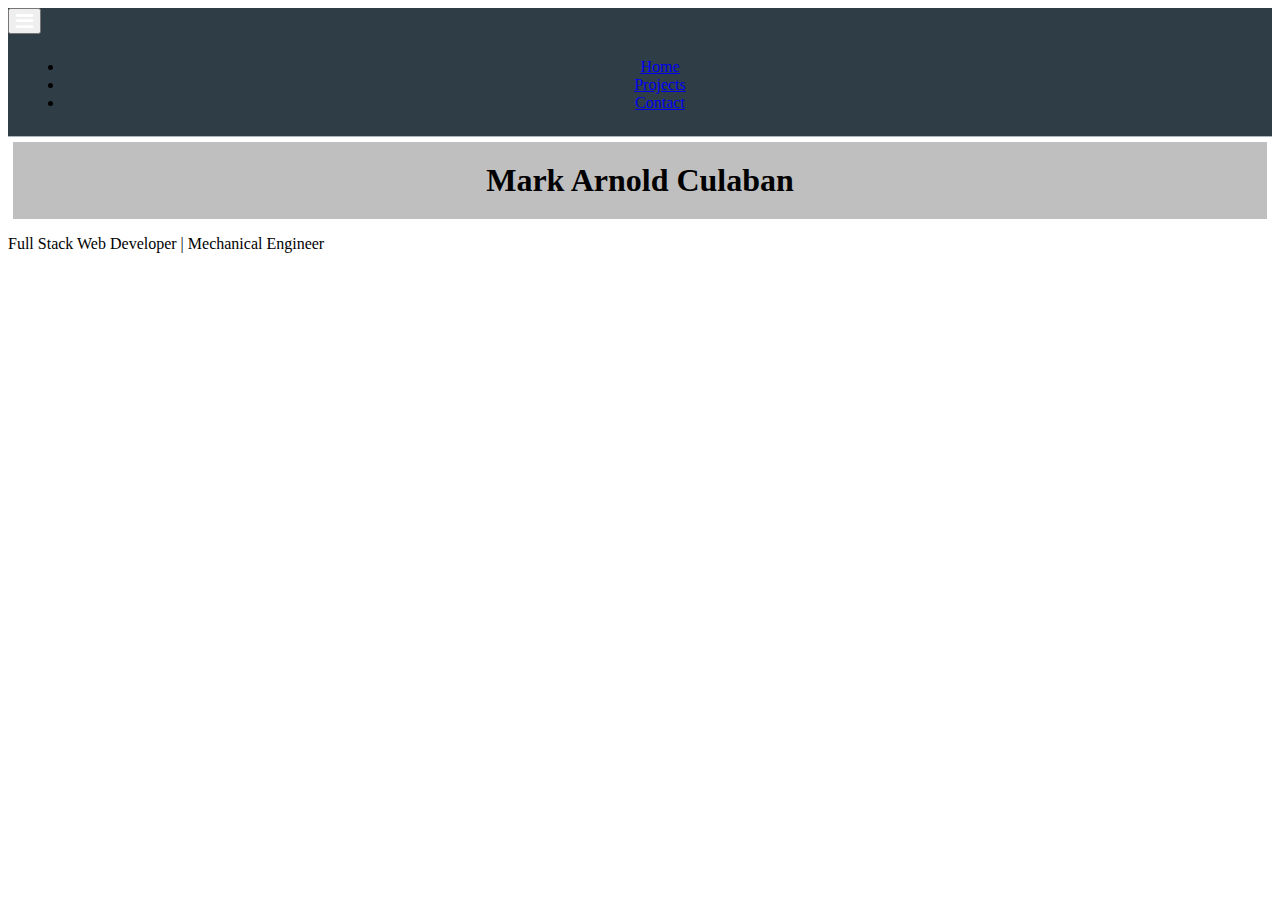
==== Activity/index.html @ c7e907ae "capstone" ====
<!DOCTYPE html>
<html>
  <head>
    <!-- Required meta tags -->
    <meta charset="utf-8">
    <meta name="viewport" content="width=device-width, initial-scale=1, shrink-to-fit=no">

    <!-- Bootstrap CSS -->
    <link rel="stylesheet" href="https://cdn.jsdelivr.net/npm/bootstrap@4.6.0/dist/css/bootstrap.min.css" integrity="sha384-B0vP5xmATw1+K9KRQjQERJvTumQW0nPEzvF6L/Z6nronJ3oUOFUFpCjEUQouq2+l" crossorigin="anonymous">

    <title>Mark Culaban | Developer</title>
    <link rel="shortcut icon" href="./images/logo.png">

    <!-- Google Font -->
    <link rel="preconnect" href="https://fonts.gstatic.com">
    <link href="https://fonts.googleapis.com/css2?family=Lexend+Deca&display=swap" rel="stylesheet">

    <!-- Social Media icon library -->
    <link rel="stylesheet" href="https://cdnjs.cloudflare.com/ajax/libs/font-awesome/4.7.0/css/font-awesome.min.css">

    <!-- Local CSS -->
    <link rel="stylesheet" type="text/css" href="index.css">
  </head>
  <body>
    <!-- Nav Bar -->
    <nav class="navbar navbar-expand-lg navbarbg fixed-top">
      <button class="navbar-toggler" type="button" data-toggle="collapse" data-target="#navbarSupportedContent" aria-controls="navbarSupportedContent" aria-expanded="false" aria-label="Toggle navigation">
        <span class="navbar-toggler-icon">
            <!-- for changing toggle bottun -->
            <i class="fa fa-navicon" style="color:#fff; font-size:20px;"></i>
        </span>
      </button>
      <div id="navbarSupportedContent" class="collapse navbar-collapse">
        <ul class="navbar-nav">
          <li class="nav-item">
            <a class="nav-link text-light" href="#landing-page">Home<span class="sr-only">(current)</span></a>
          </li>
          <li class="nav-item">
            <a class="nav-link text-light" href="#project-section">Projects</a>
          </li>
          <li class="nav-item">
            <a class="nav-link text-light" href="#contact-section">Contact</a>
          </li>
        </ul>
      </div>
    </nav>

    <!-- Landing Page -->
    <div id="landing-page" class="jumbotron jumbotron-fluid">
     <div class="container">
       <h1 id="name" class="display-4">Mark Arnold Culaban</h1>
       <!-- <h1 id="shadow-text" class="display-4 mirror-me">JM Culaban</h1> -->
       <p class="lead">Full Stack Web Developer | Mechanical Engineer</p>
       <p></p>
     </div> 
    </div>



    
    
    <!-- Option 1: jQuery and Bootstrap Bundle (includes Popper) -->
    <script src="https://code.jquery.com/jquery-3.5.1.slim.min.js" integrity="sha384-DfXdz2htPH0lsSSs5nCTpuj/zy4C+OGpamoFVy38MVBnE+IbbVYUew+OrCXaRkfj" crossorigin="anonymous"></script>
    <script src="https://cdn.jsdelivr.net/npm/bootstrap@4.6.0/dist/js/bootstrap.bundle.min.js" integrity="sha384-Piv4xVNRyMGpqkS2by6br4gNJ7DXjqk09RmUpJ8jgGtD7zP9yug3goQfGII0yAns" crossorigin="anonymous"></script>

    <!-- Transparent NavBar -->
    <script>
      $(function () {
        $(document).scroll(function () {
          var $nav = $(".fixed-top");
          $nav.toggleClass('scrolled', $(this).scrollTop() > $nav.height());
        });
      });
    </script>
  </body>
</html>
---- Activity/index.css ----
.navbarbg {
	background-color: #2f3e46;
}


.navbar-expand-lg .navbar-collapse {
justify-content: center;
flex-basis: auto;
}

.navbar .navbar-collapse {

background: none;
border-bottom: 1px solid #adb5bd;
padding: 8px 16px 8px 16px;
  text-align: center;
}

.navbar-toggler-icon {
	color: white;
}


#name {
   	text-align: center;
    background-color: rgba(0, 0, 0, 0.25);
    padding: 20px 5px;
    margin: 5px;
    
}
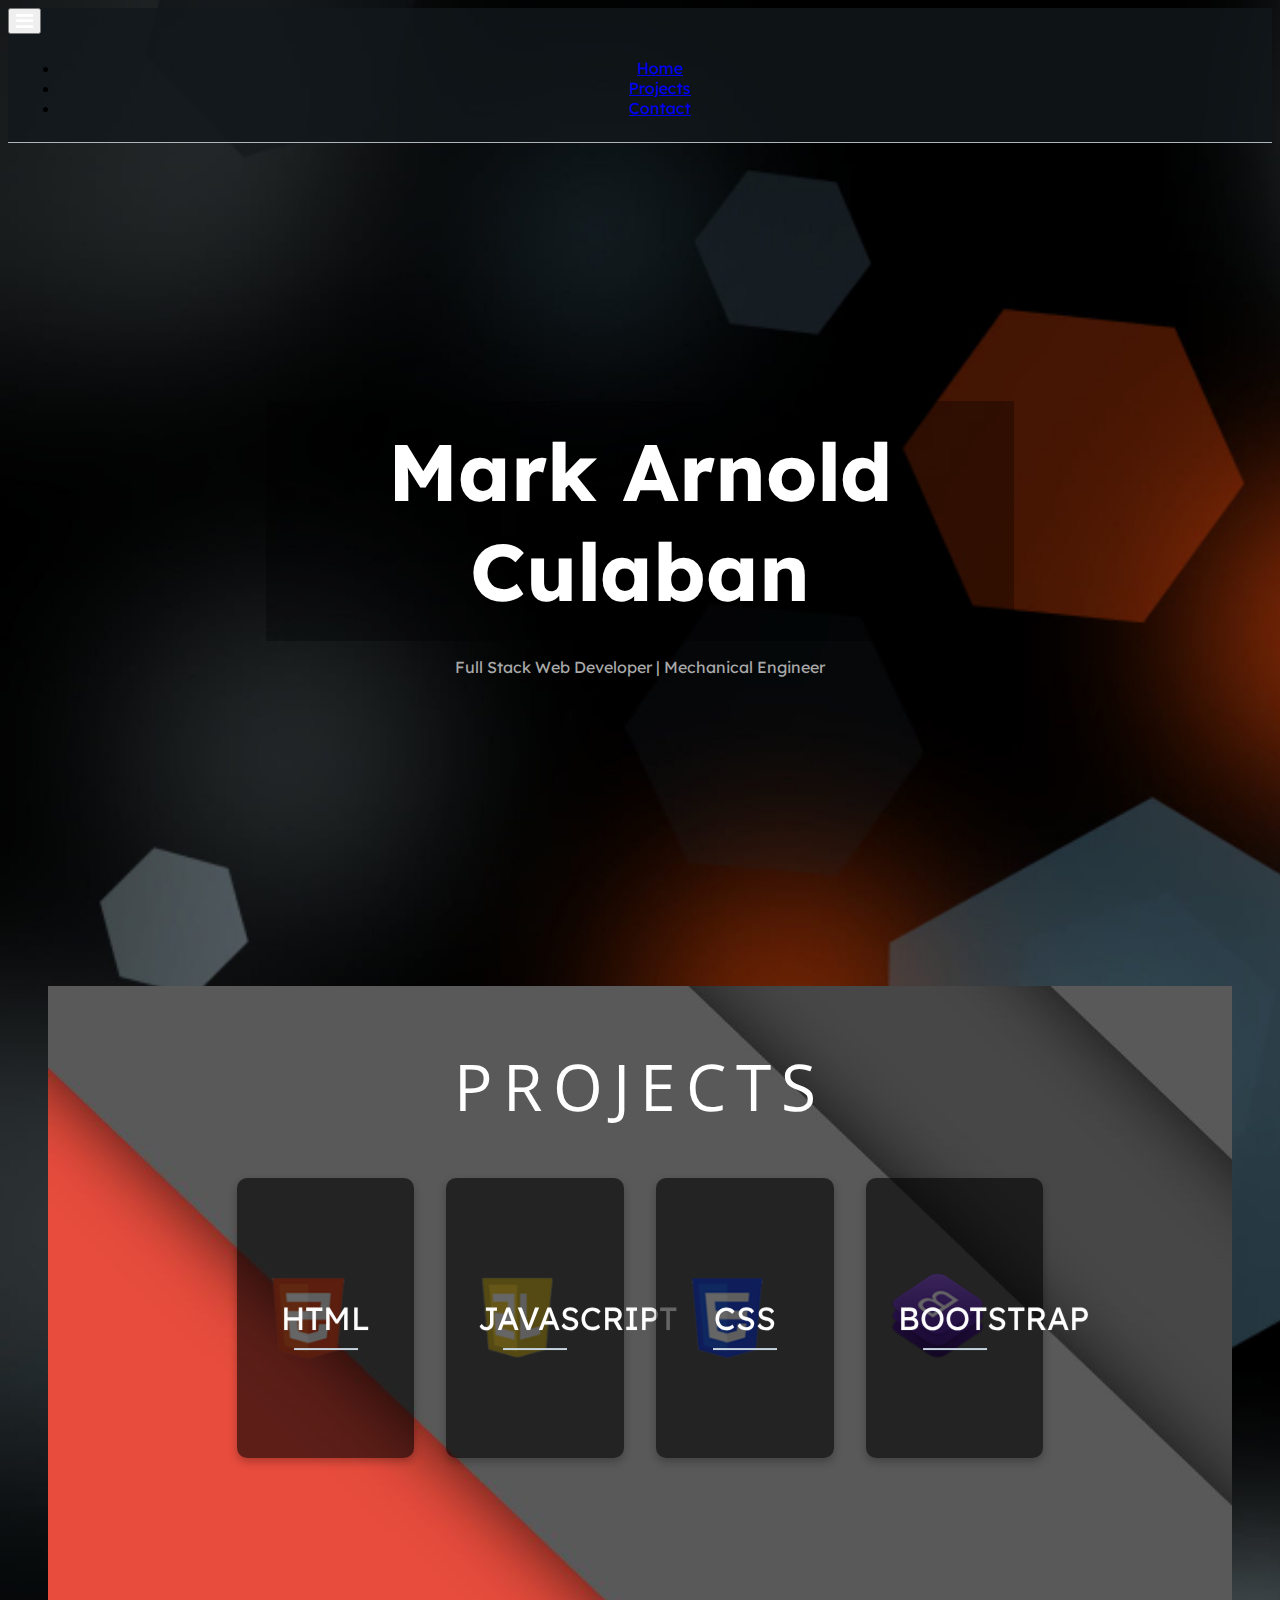
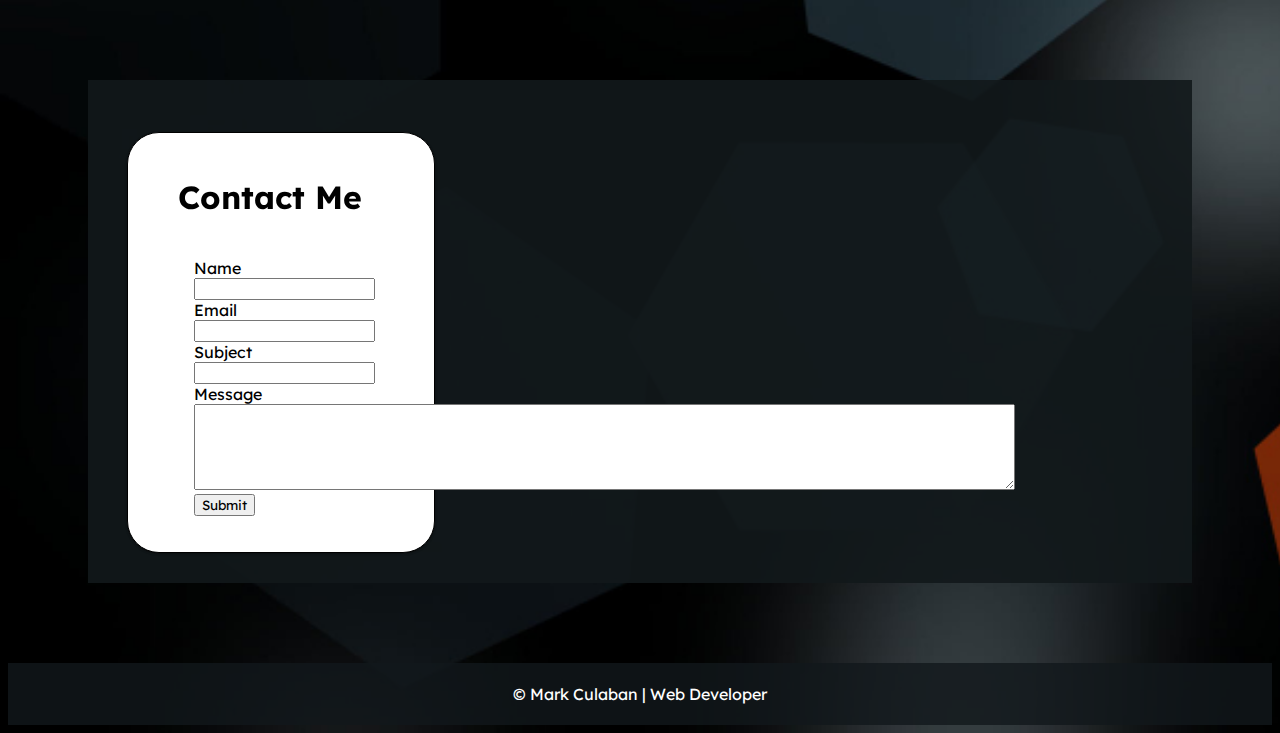
==== commit f5c12d51: "Added Portfolio Codes" ====
--- a/Activity/index.html
+++ b/Activity/index.html
@@ -1,76 +1,217 @@
 <!DOCTYPE html>
-<html>
-  <head>
-    <!-- Required meta tags -->
-    <meta charset="utf-8">
-    <meta name="viewport" content="width=device-width, initial-scale=1, shrink-to-fit=no">
-
-    <!-- Bootstrap CSS -->
-    <link rel="stylesheet" href="https://cdn.jsdelivr.net/npm/bootstrap@4.6.0/dist/css/bootstrap.min.css" integrity="sha384-B0vP5xmATw1+K9KRQjQERJvTumQW0nPEzvF6L/Z6nronJ3oUOFUFpCjEUQouq2+l" crossorigin="anonymous">
-
-    <title>Mark Culaban | Developer</title>
-    <link rel="shortcut icon" href="./images/logo.png">
-
-    <!-- Google Font -->
-    <link rel="preconnect" href="https://fonts.gstatic.com">
-    <link href="https://fonts.googleapis.com/css2?family=Lexend+Deca&display=swap" rel="stylesheet">
-
-    <!-- Social Media icon library -->
-    <link rel="stylesheet" href="https://cdnjs.cloudflare.com/ajax/libs/font-awesome/4.7.0/css/font-awesome.min.css">
-
-    <!-- Local CSS -->
-    <link rel="stylesheet" type="text/css" href="index.css">
-  </head>
-  <body>
-    <!-- Nav Bar -->
-    <nav class="navbar navbar-expand-lg navbarbg fixed-top">
-      <button class="navbar-toggler" type="button" data-toggle="collapse" data-target="#navbarSupportedContent" aria-controls="navbarSupportedContent" aria-expanded="false" aria-label="Toggle navigation">
-        <span class="navbar-toggler-icon">
-            <!-- for changing toggle bottun -->
-            <i class="fa fa-navicon" style="color:#fff; font-size:20px;"></i>
-        </span>
-      </button>
-      <div id="navbarSupportedContent" class="collapse navbar-collapse">
-        <ul class="navbar-nav">
-          <li class="nav-item">
-            <a class="nav-link text-light" href="#landing-page">Home<span class="sr-only">(current)</span></a>
-          </li>
-          <li class="nav-item">
-            <a class="nav-link text-light" href="#project-section">Projects</a>
-          </li>
-          <li class="nav-item">
-            <a class="nav-link text-light" href="#contact-section">Contact</a>
-          </li>
-        </ul>
-      </div>
-    </nav>
-
-    <!-- Landing Page -->
-    <div id="landing-page" class="jumbotron jumbotron-fluid">
-     <div class="container">
-       <h1 id="name" class="display-4">Mark Arnold Culaban</h1>
-       <!-- <h1 id="shadow-text" class="display-4 mirror-me">JM Culaban</h1> -->
-       <p class="lead">Full Stack Web Developer | Mechanical Engineer</p>
-       <p></p>
-     </div> 
+<html lang="eng">
+<head>
+  <!-- Required meta tags -->
+  <meta charset="utf-8">
+  <meta name="viewport" content="width=device-width, initial-scale=1, shrink-to-fit=no">
+
+  <!-- Bootstrap CSS -->
+  <link rel="stylesheet" href="https://cdn.jsdelivr.net/npm/bootstrap@4.6.0/dist/css/bootstrap.min.css" integrity="sha384-B0vP5xmATw1+K9KRQjQERJvTumQW0nPEzvF6L/Z6nronJ3oUOFUFpCjEUQouq2+l" crossorigin="anonymous">
+
+  <title>Mark Culaban | Developer</title>
+  <link rel="shortcut icon" href="./images/logo.png">
+
+  <!-- Google Font -->
+  <link rel="preconnect" href="https://fonts.gstatic.com">
+  <link href="https://fonts.googleapis.com/css2?family=Lexend+Deca&display=swap" rel="stylesheet">
+
+  <link rel="preconnect" href="https://fonts.googleapis.com">
+    <link rel="preconnect" href="https://fonts.gstatic.com" crossorigin>
+  <link href="https://fonts.googleapis.com/css2?family=Open+Sans&display=swap" rel="stylesheet">
+
+  <!-- Social Media icon library -->
+  <link rel="stylesheet" href="https://cdnjs.cloudflare.com/ajax/libs/font-awesome/4.7.0/css/font-awesome.min.css">
+
+  <!-- Local CSS -->
+  <link rel="stylesheet" type="text/css" href="index.css">
+</head>
+<body>
+  <!-- Nav Bar -->
+  <nav class="navbar navbar-expand-lg navbarbg fixed-top">
+    <button class="navbar-toggler" type="button" data-toggle="collapse" data-target="#navbarSupportedContent" aria-controls="navbarSupportedContent" aria-expanded="false" aria-label="Toggle navigation">
+      <span class="navbar-toggler-icon">
+        <!-- for changing toggle bottun -->
+        <i class="fa fa-navicon" style="color:#fff; font-size:20px;"></i>
+      </span>
+    </button>
+    <div id="navbarSupportedContent" class="collapse navbar-collapse">
+      <ul class="navbar-nav">
+        <li class="nav-item">
+          <a class="nav-link text-light" href="#landing">Home<span class="sr-only">(current)</span></a>
+        </li>
+        <li class="nav-item">
+          <a class="nav-link text-light" href="#project-section">Projects</a>
+        </li>
+        <li class="nav-item">
+          <a class="nav-link text-light" href="#contact-section">Contact</a>
+        </li>
+      </ul>
     </div>
-
-
-
-    
-    
-    <!-- Option 1: jQuery and Bootstrap Bundle (includes Popper) -->
-    <script src="https://code.jquery.com/jquery-3.5.1.slim.min.js" integrity="sha384-DfXdz2htPH0lsSSs5nCTpuj/zy4C+OGpamoFVy38MVBnE+IbbVYUew+OrCXaRkfj" crossorigin="anonymous"></script>
-    <script src="https://cdn.jsdelivr.net/npm/bootstrap@4.6.0/dist/js/bootstrap.bundle.min.js" integrity="sha384-Piv4xVNRyMGpqkS2by6br4gNJ7DXjqk09RmUpJ8jgGtD7zP9yug3goQfGII0yAns" crossorigin="anonymous"></script>
-
-    <!-- Transparent NavBar -->
-    <script>
-      $(function () {
-        $(document).scroll(function () {
-          var $nav = $(".fixed-top");
-          $nav.toggleClass('scrolled', $(this).scrollTop() > $nav.height());
-        });
+  </nav>
+
+  <!-- Landing Page -->
+  <div id="landing" class="jumbotron jumbotron-fluid bg-image-1">
+    <div class="container title-text">
+     <h1 id="wrap-name" class="display-3">Mark Arnold Culaban</h1>
+     <!-- <h1 id="shadow-text" class="display-4 mirror-me">Mark Culaban</h1> -->
+     <p class="lead" id="lead">Full Stack Web Developer | Mechanical Engineer</p>
+     <p></p>
+   </div> 
+ </div>
+
+
+
+ <!-- Project Section -->
+ <section id="project-section">
+ 
+<div class="project-body">
+  <div class="wrapper container-fluid">
+  <h1 id="project-name">PROJECTS</h1>
+  <div class="cols row">
+      <div class="col col-md-4 col-lg-4 col-sm-6 col-xs-12" ontouchstart="this.classList.toggle('hover');">
+        <div class="project-container">
+          <div class="front" style="background-image: url(https://cdn.thewirecutter.com/wp-content/media/2021/05/mechanicalkeyboards-2048px-2x1-0036.jpeg?auto=webp&quality=75&crop=2:1&width=1024)">
+            <div class="inner">
+              <p>HTML</p>
+              
+            </div>
+          </div>
+          <div class="back">
+            <div class="inner">
+              <p><img src="./images/logo/logo-html5.png">
+
+              </p>
+            </div>
+          </div>
+        </div>
+      </div>
+   
+      <div class="col col-md-4 col-lg-4 col-sm-6 col-xs-12" ontouchstart="this.classList.toggle('hover');">
+        <div class="project-container">
+          <div class="front" style="background-image: url(https://media.wired.com/photos/60baa2dd8c4fdb463a5c62ee/master/w_1536,h_1152,c_limit/Gear-Wireless-Gaming-Mice-Kone-Pro-Air.jpg)">
+            <div class="inner">
+              <p>JAVASCRIPT</p>
+              
+            </div>
+          </div>
+          <div class="back">
+            <div class="inner">
+              <p><img src="./images/logo/logo-javascript.png"></p>
+            </div>
+          </div>
+        </div>
+      </div>
+      
+      <div class="col col-md-4 col-lg-4 col-sm-6 col-xs-12" ontouchstart="this.classList.toggle('hover');">
+        <div class="project-container">
+          <div class="front" style="background-image: url(https://gimmickyard.com/wp-content/uploads/2022/07/11-Best-Intel-12th-Gen-Motherboard.png)">
+            <div class="inner">
+              <p>CSS</p>
+              
+            </div>
+          </div>
+          <div class="back">
+            <div class="inner">
+              <p><img src="./images/logo/logo-css3.png"></p>
+            </div>
+          </div>
+        </div>
+      </div>
+   
+      <div class="col col-md-4 col-lg-4 col-sm-6 col-xs-12" ontouchstart="this.classList.toggle('hover');">
+        <div class="project-container">
+          <div class="front" style="background-image: url(https://www.androidauthority.com/wp-content/uploads/2022/07/Wallpaper-Wednesday-2022-07-20.jpg)">
+            <div class="inner">
+              <p>BOOTSTRAP</p>
+              
+            </div>
+          </div>
+          <div class="back">
+            <div class="inner">
+              <p><img src="./images/logo/logo-bootstrap.png"></p>
+            </div>
+          </div>
+        </div>
+      </div>
+     
+    </div>
+ </div>
+</div>
+
+  </section>
+
+
+
+
+  <!-- Contact Section -->
+  <section id="contact-section">
+    <div class="container-fluid">
+      <div id="contact-container" class="container">
+        <h1 class="contact-title">Contact Me</h1>
+        <!-- Contact Form -->
+        <div id="contact-form" class="row">
+          <div class="col-lg-6 col-md-4 col">
+            <form>
+
+              <div class="row">
+                <label for="contact-name" class="col-2">Name</label>
+                <input type="text" name="contact-me" id="contact-name" class="col-12">
+              </div>
+              <div class="row">
+                <label for="email" class="col-2">Email</label>
+                <input type="email" name="contact-me" id="email" class="col-12">
+              </div>
+              <div class="row">
+                <label for="subject" class="col-2">Subject</label>
+                <input type="text" name="contact-me" id="subject" class="col-12">
+              </div>
+              <div class="row">
+                <label for="message" class="col-2">Message</label>
+                <textarea type="text" name="contact-me" id="message" rows="5" cols="100" class="col-12"></textarea>
+              </div>
+              <div class="row">
+                <button type="submit" id="submit-contact" class="btn btn-light col-12">Submit</button>
+              </div>
+            </form>
+          </div>
+        
+         
+          </div>  
+        </div>
+      </div>     
+    </div>
+  </section>
+
+
+
+
+
+
+
+
+
+
+
+
+
+
+  <!-- Footer Section -->
+  <footer>
+    <p>&copy; Mark Culaban | Web Developer</p>
+  </footer>
+
+  <!-- Option 1: jQuery and Bootstrap Bundle (includes Popper) -->
+  <script src="https://code.jquery.com/jquery-3.5.1.slim.min.js" integrity="sha384-DfXdz2htPH0lsSSs5nCTpuj/zy4C+OGpamoFVy38MVBnE+IbbVYUew+OrCXaRkfj" crossorigin="anonymous"></script>
+  <script src="https://cdn.jsdelivr.net/npm/bootstrap@4.6.0/dist/js/bootstrap.bundle.min.js" integrity="sha384-Piv4xVNRyMGpqkS2by6br4gNJ7DXjqk09RmUpJ8jgGtD7zP9yug3goQfGII0yAns" crossorigin="anonymous"></script>
+
+  <!-- Transparent NavBar -->
+  <script>
+    $(function () {
+      $(document).scroll(function () {
+        var $nav = $(".fixed-top");
+        $nav.toggleClass('scrolled', $(this).scrollTop() > $nav.height());
       });
-    </script>
-  </body>
+    });
+  </script>
+</body>
 </html>--- a/Activity/index.css
+++ b/Activity/index.css
@@ -1,14 +1,78 @@
+
+
+html {
+	-webkit-text-size-adjust: 100%;
+    -webkit-tap-highlight-color: transparent;
+}
+
+* {   
+    	box-sizing: border-box;
+      font-family: "Lexend Deca", sans-serif;
+       scroll-behavior: smooth;
+     }
+
+
+
 
 
 
 
 .navbarbg {
-	background-color: #2f3e46;
+	background: rgba(18, 24, 27, 0.8);
+
+}
+
+/*hover effects start*/
+
+.nav-item{
+ box-shadow: inset 0 0 0 0 #197278;
+  color: #54b3d6;
+  margin: 0 -.25rem;
+  padding: 0 .25rem;
+  transition: color .4s ease-in-out, box-shadow .4s ease-in-out;
+ 
+}
+.nav-item:hover {
+	
+  color: #fff;
+  box-shadow: inset 200px 0 0 0 #197278;
+}
+
+
+/*hover effect end*/
+
+
+
+
+/*nav effects*/
+
+
+.nav-item {
+  color: #000;
+  position: relative;
+  text-decoration: none;
+}
+
+.nav-item:before {
+  background: #197278;
+  content: "";
+  inset: 0;
+  position: absolute;
+  transform: scaleX(0);
+  transform-origin: right;
+  transition: transform 0.5s ease-in-out;
+  z-index: -1;
+}
+
+.nav-item:hover::before {
+  transform: scaleX(1);
+  transform-origin: left;
 }
 
 
 .navbar-expand-lg .navbar-collapse {
-justify-content: center;
+
+justify-content: left;
 flex-basis: auto;
 }
 
@@ -25,10 +89,329 @@
 }
 
 
-#name {
+.display-3 {
+   	color: white;
    	text-align: center;
-    background-color: rgba(0, 0, 0, 0.25);
+    background-color: rgba(0, 0, 0, 0.3);
     padding: 20px 5px;
     margin: 5px;
-    
-}+  	font-size: 5rem}
+
+
+
+
+.lead {
+	color: darkgray;
+}
+
+
+
+
+#landing { 
+	padding: 20%;
+	text-align: center;
+	background:none ;
+	
+
+	
+		}
+.title-text:hover {
+	transform: scale(1.15);
+	transition-duration: .2s;
+}
+
+
+
+
+/*Project Effects*/
+
+
+
+#project-name {
+  font-size: 4rem;
+  font-family: 'Open Sans', sans-serif;
+  font-weight: normal;
+  color: white;
+  text-align: center;
+  margin: 2rem 0;
+  letter-spacing: 10px;
+
+}
+
+#project-name:hover {
+transform: scale(1.15);
+transition-duration:.2s ;
+font-family: 'Open Sans', sans-serif;
+
+
+}
+
+
+
+.wrapper{
+  width: 90%;
+  margin: 0 auto;
+  max-width: 80rem;
+}
+
+.cols{
+  display: -webkit-box;
+  display: -ms-flexbox;
+  display: flex;
+  -ms-flex-wrap: wrap;
+      flex-wrap: wrap;
+  -webkit-box-pack: center;
+      -ms-flex-pack: center;
+          justify-content: center;
+}
+
+.col{
+  width: calc(25% - 2rem);
+  margin: 1rem;
+  cursor: pointer;
+}
+
+.project-container{
+  -webkit-transform-style: preserve-3d;
+          transform-style: preserve-3d;
+	-webkit-perspective: 1000px;
+	        perspective: 1000px;
+}
+
+.front,
+.back{
+  background-size: cover;
+  box-shadow: 0 4px 8px 0 rgba(0,0,0,0.25);
+  border-radius: 10px;
+	background-position: center;
+	-webkit-transition: -webkit-transform .7s cubic-bezier(0.4, 0.2, 0.2, 1);
+	transition: -webkit-transform .7s cubic-bezier(0.4, 0.2, 0.2, 1);
+	-o-transition: transform .7s cubic-bezier(0.4, 0.2, 0.2, 1);
+	transition: transform .7s cubic-bezier(0.4, 0.2, 0.2, 1);
+	transition: transform .7s cubic-bezier(0.4, 0.2, 0.2, 1), -webkit-transform .7s cubic-bezier(0.4, 0.2, 0.2, 1);
+	-webkit-backface-visibility: hidden;
+	        backface-visibility: hidden;
+	text-align: center;
+	min-height: 280px;
+	height: auto;
+	border-radius: 10px;
+	color: #fff;
+	font-size: 1.5rem;
+}
+
+.back{
+  background: #cedce7;
+  background: -webkit-linear-gradient(45deg,  #cedce7 0%,#596a72 100%);
+  background: -o-linear-gradient(45deg,  #cedce7 0%,#596a72 100%);
+  background: linear-gradient(45deg,  #cedce7 0%,#596a72 100%);
+}
+
+.front:after{
+	position: absolute;
+    top: 0;
+    left: 0;
+    z-index: 1;
+    width: 100%;
+    height: 100%;
+    content: '';
+    display: block;
+    opacity: .6;
+    background-color: #000;
+    -webkit-backface-visibility: hidden;
+            backface-visibility: hidden;
+    border-radius: 10px;
+}
+.project-container:hover .front,
+.project-container:hover .back{
+    -webkit-transition: -webkit-transform .7s cubic-bezier(0.4, 0.2, 0.2, 1);
+    transition: -webkit-transform .7s cubic-bezier(0.4, 0.2, 0.2, 1);
+    -o-transition: transform .7s cubic-bezier(0.4, 0.2, 0.2, 1);
+    transition: transform .7s cubic-bezier(0.4, 0.2, 0.2, 1);
+    transition: transform .7s cubic-bezier(0.4, 0.2, 0.2, 1), -webkit-transform .7s cubic-bezier(0.4, 0.2, 0.2, 1);
+}
+
+.back{
+    position: absolute;
+    top: 0;
+    left: 0;
+    width: 100%;
+}
+
+.inner{
+    -webkit-transform: translateY(-50%) translateZ(60px) scale(0.94);
+            transform: translateY(-50%) translateZ(60px) scale(0.94);
+    top: 50%;
+    position: absolute;
+    left: 0;
+    width: 100%;
+    padding: 2rem;
+    -webkit-box-sizing: border-box;
+            box-sizing: border-box;
+    outline: 1px solid transparent;
+    -webkit-perspective: inherit;
+            perspective: inherit;
+    z-index: 2;
+}
+
+.project-container .back{
+    -webkit-transform: rotateY(180deg);
+            transform: rotateY(180deg);
+    -webkit-transform-style: preserve-3d;
+            transform-style: preserve-3d;
+}
+
+.project-container .front{
+    -webkit-transform: rotateY(0deg);
+            transform: rotateY(0deg);
+    -webkit-transform-style: preserve-3d;
+            transform-style: preserve-3d;
+}
+
+.project-container:hover .back{
+  -webkit-transform: rotateY(0deg);
+          transform: rotateY(0deg);
+  -webkit-transform-style: preserve-3d;
+          transform-style: preserve-3d;
+}
+
+.project-container:hover .front{
+  -webkit-transform: rotateY(-180deg);
+          transform: rotateY(-180deg);
+  -webkit-transform-style: preserve-3d;
+          transform-style: preserve-3d;
+}
+
+.front .inner p{
+  font-size: 2rem;
+  margin-bottom: 2rem;
+  position: relative;
+}
+
+.front .inner p:after{
+  content: '';
+  width: 4rem;
+  height: 2px;
+  position: absolute;
+  background: #C6D4DF;
+  display: block;
+  left: 0;
+  right: 0;
+  margin: 0 auto;
+  bottom: -.75rem;
+}
+
+.front .inner span{
+  color: rgba(255,255,255,0.7);
+  font-family: 'Montserrat';
+  font-weight: 300;
+}
+
+@media screen and (max-width: 64rem){
+  .col{
+    width: calc(50%);
+  }
+}
+
+@media screen and (max-width: 48rem){
+  .col{
+    width: calc(50%);
+  }
+}
+
+@media screen and (max-width: 32rem){
+  .col{
+    width: 100%;
+    margin: 0 0 2rem 0;
+  }
+}
+
+.project-body {
+	padding: 10%;
+	background-image: url(./images/project-bg.jpg);
+	background: cover;
+	margin-top: -2rem;
+	padding-top: 2%;
+	margin: 40px;
+
+}
+
+
+
+
+#contact-section {
+	display: flex;
+	margin: 0px 0px 0px 0px;
+	margin: 5rem;
+	background: rgba(18, 24, 27, 0.9);
+	justify-content: center;
+
+}
+
+#contact-container {
+	margin-bottom: 30px;
+	padding: 5%;
+	border: solid 1px;
+	border-radius: 2rem;
+	margin-top:5%;
+	background: white;
+  
+ 
+  max-width: 30%;
+  padding: 20px 50px;
+  box-shadow: 0 1px 3px rgba(0,0,0,0.12), 0 1px 2px rgba(0,0,0,0.24);
+  transition: all 0.3s cubic-bezier(.25,.8,.25,1);
+}
+
+#contact-container:hover {
+	border-top-left-radius: 10px;
+  border-bottom-left-radius: 10px;
+  animation-name: example;
+  animation-duration: 0.25s;
+  border-left: 8px solid grey;
+  box-shadow: 0 14px 28px rgba(0,0,0,0.25), 0 10px 10px rgba(0,0,0,0.22);
+}
+
+
+
+#contact-form {
+	display: flex;
+}
+
+
+.contact-title {
+  --b: 0.1em;   /* the thickness of the line */
+  --c: #1095c1; /* the color */
+  
+  color: #0000;
+  padding-block: var(--b);
+  background: 
+    linear-gradient(var(--c) 50%,#000 0) 0% calc(100% - var(--_p,0%))/100% 200%,
+    linear-gradient(var(--c) 0 0) 0% var(--_p,0%)/var(--_p,0%) var(--b) no-repeat;
+  -webkit-background-clip: text,padding-box;
+          background-clip: text,padding-box;
+  transition: .3s var(--_s,0s) linear,background-size .3s calc(.3s - var(--_s,0s));
+}
+.contact-title:hover {
+  --_p: 100%;
+  --_s: .3s;
+}
+
+
+
+
+footer {
+    background: transparent;
+    display: flex;
+    justify-content: center;
+    margin-top: 8px;
+    padding: 5px;
+    color: white;
+    background: rgba(18, 24, 27, 0.8);
+}
+
+
+body {
+		background-image: url(./images/bg-1.jpg);
+		background-size: cover	;
+		background-repeat: no-repeat;
+}
